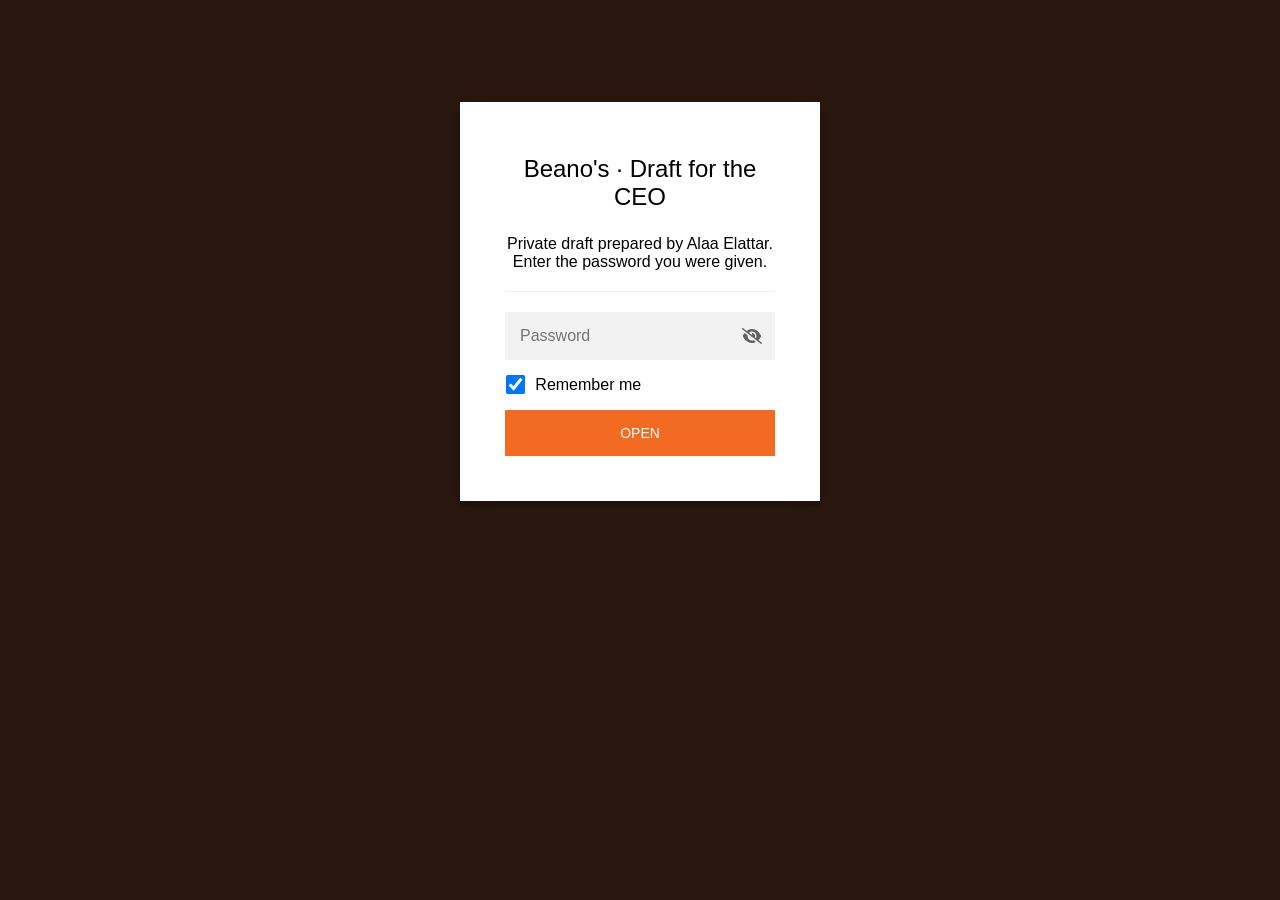
==== index.html @ b226813e "Beano's pitch site draft v0.2 (encrypted pages)" ====
<!DOCTYPE html>
<html class="staticrypt-html">
    <head>
        <meta charset="utf-8" />
        <title>Beano's · Draft for the CEO</title>
        <meta name="viewport" content="width=device-width, initial-scale=1" />

        <!-- do not cache this page -->
        <meta http-equiv="cache-control" content="max-age=0" />
        <meta http-equiv="cache-control" content="no-cache" />
        <meta http-equiv="expires" content="0" />
        <meta http-equiv="expires" content="Tue, 01 Jan 1980 1:00:00 GMT" />
        <meta http-equiv="pragma" content="no-cache" />

        <style>
            .staticrypt-hr {
                margin-top: 20px;
                margin-bottom: 20px;
                border: 0;
                border-top: 1px solid #eee;
            }

            .staticrypt-page {
                width: 360px;
                padding: 8% 0 0;
                margin: auto;
                box-sizing: border-box;
            }

            .staticrypt-form {
                position: relative;
                z-index: 1;
                background: #ffffff;
                max-width: 360px;
                margin: 0 auto 100px;
                padding: 45px;
                text-align: center;
                box-shadow: 0 0 20px 0 rgba(0, 0, 0, 0.2), 0 5px 5px 0 rgba(0, 0, 0, 0.24);
            }

            .staticrypt-form input[type="password"],
            input[type="text"] {
                background: inherit;
                border: 0;
                box-sizing: border-box; /* This ensures padding is included in the total width */
                font-size: 14px;
                outline: 0;
                padding: 15px 30px 15px 15px; /* Adjust the padding to ensure there is space for the icon */
                width: 100%;
            }

            .staticrypt-password-container {
                position: relative;
                outline: 0;
                background: #f2f2f2;
                width: 100%;
                border: 0;
                margin: 0 0 15px;
                box-sizing: border-box;
            }

            .staticrypt-toggle-password-visibility {
                cursor: pointer;
                height: 20px;
                opacity: 60%;
                padding: 13px;
                position: absolute;
                right: 0;
                top: 50%;
                transform: translateY(-50%);
                width: 20px;
            }

            .staticrypt-form .staticrypt-decrypt-button {
                text-transform: uppercase;
                outline: 0;
                background: #F36B23;
                width: 100%;
                border: 0;
                padding: 15px;
                color: #ffffff;
                font-size: 14px;
                cursor: pointer;
            }

            .staticrypt-form .staticrypt-decrypt-button:hover,
            .staticrypt-form .staticrypt-decrypt-button:active,
            .staticrypt-form .staticrypt-decrypt-button:focus {
                background: #F36B23;
                filter: brightness(92%);
            }

            .staticrypt-html {
                height: 100%;
            }

            .staticrypt-body {
                height: 100%;
                margin: 0;
            }

            .staticrypt-content {
                height: 100%;
                margin-bottom: 1em;
                background: #2A1810;
                font-family: "Arial", sans-serif;
                -webkit-font-smoothing: antialiased;
                -moz-osx-font-smoothing: grayscale;
            }

            .staticrypt-instructions {
                margin-top: -1em;
                margin-bottom: 1em;
            }

            .staticrypt-title {
                font-size: 1.5em;
            }

            label.staticrypt-remember {
                display: flex;
                align-items: center;
                margin-bottom: 1em;
            }

            .staticrypt-remember input[type="checkbox"] {
                transform: scale(1.5);
                margin-right: 1em;
            }

            .hidden {
                display: none !important;
            }

            .staticrypt-spinner-container {
                height: 100%;
                display: flex;
                align-items: center;
                justify-content: center;
            }

            .staticrypt-spinner {
                display: inline-block;
                width: 2rem;
                height: 2rem;
                vertical-align: text-bottom;
                border: 0.25em solid gray;
                border-right-color: transparent;
                border-radius: 50%;
                -webkit-animation: spinner-border 0.75s linear infinite;
                animation: spinner-border 0.75s linear infinite;
                animation-duration: 0.75s;
                animation-timing-function: linear;
                animation-delay: 0s;
                animation-iteration-count: infinite;
                animation-direction: normal;
                animation-fill-mode: none;
                animation-play-state: running;
                animation-name: spinner-border;
            }

            @keyframes spinner-border {
                100% {
                    transform: rotate(360deg);
                }
            }

            @media screen and (-webkit-min-device-pixel-ratio: 0) {
                .staticrypt-form input[type="password"],
                input[type="text"] {
                    font-size: 16px;
                }
            }
        </style>
    </head>

    <body class="staticrypt-body">
        <div id="staticrypt_loading" class="staticrypt-spinner-container">
            <div class="staticrypt-spinner"></div>
        </div>

        <div id="staticrypt_content" class="staticrypt-content hidden">
            <div class="staticrypt-page">
                <div class="staticrypt-form">
                    <div class="staticrypt-instructions">
                        <p class="staticrypt-title">Beano's · Draft for the CEO</p>
                        <p>Private draft prepared by Alaa Elattar. Enter the password you were given.</p>
                    </div>

                    <hr class="staticrypt-hr" />

                    <form id="staticrypt-form" action="#" method="post">
                        <div class="staticrypt-password-container">
                            <input
                                id="staticrypt-password"
                                type="password"
                                name="password"
                                placeholder="Password"
                                autofocus
                            />

                            <img
                                class="staticrypt-toggle-password-visibility"
                                alt="Show password"
                                title="Show password"
                                src="[data-uri]"
                            />
                        </div>

                        <label id="staticrypt-remember-label" class="staticrypt-remember hidden">
                            <input id="staticrypt-remember" type="checkbox" name="remember" checked />
                            Remember me
                        </label>

                        <input type="submit" class="staticrypt-decrypt-button" value="Open" />
                    </form>
                </div>
            </div>
        </div>

        <script>
            // these variables will be filled when generating the file - the template format is 'variable_name'
            const staticryptInitiator = ((function(){
  const exports = {};
  const cryptoEngine = ((function(){
  const exports = {};
  const { subtle } = crypto;

const IV_BITS = 16 * 8;
const HEX_BITS = 4;
const ENCRYPTION_ALGO = "AES-CBC";

/**
 * Translates between utf8 encoded hexadecimal strings
 * and Uint8Array bytes.
 */
const HexEncoder = {
    /**
     * hex string -> bytes
     * @param {string} hexString
     * @returns {Uint8Array}
     */
    parse: function (hexString) {
        if (hexString.length % 2 !== 0) throw "Invalid hexString";
        const arrayBuffer = new Uint8Array(hexString.length / 2);

        for (let i = 0; i < hexString.length; i += 2) {
            const byteValue = parseInt(hexString.substring(i, i + 2), 16);
            if (isNaN(byteValue)) {
                throw "Invalid hexString";
            }
            arrayBuffer[i / 2] = byteValue;
        }
        return arrayBuffer;
    },

    /**
     * bytes -> hex string
     * @param {Uint8Array} bytes
     * @returns {string}
     */
    stringify: function (bytes) {
        const hexBytes = [];

        for (let i = 0; i < bytes.length; ++i) {
            let byteString = bytes[i].toString(16);
            if (byteString.length < 2) {
                byteString = "0" + byteString;
            }
            hexBytes.push(byteString);
        }
        return hexBytes.join("");
    },
};

/**
 * Translates between utf8 strings and Uint8Array bytes.
 */
const UTF8Encoder = {
    parse: function (str) {
        return new TextEncoder().encode(str);
    },

    stringify: function (bytes) {
        return new TextDecoder().decode(bytes);
    },
};

/**
 * Salt and encrypt a msg with a password.
 */
async function encrypt(msg, hashedPassword) {
    // Must be 16 bytes, unpredictable, and preferably cryptographically random. However, it need not be secret.
    // https://developer.mozilla.org/en-US/docs/Web/API/SubtleCrypto/encrypt#parameters
    const iv = crypto.getRandomValues(new Uint8Array(IV_BITS / 8));

    const key = await subtle.importKey("raw", HexEncoder.parse(hashedPassword), ENCRYPTION_ALGO, false, ["encrypt"]);

    const encrypted = await subtle.encrypt(
        {
            name: ENCRYPTION_ALGO,
            iv: iv,
        },
        key,
        UTF8Encoder.parse(msg)
    );

    // iv will be 32 hex characters, we prepend it to the ciphertext for use in decryption
    return HexEncoder.stringify(iv) + HexEncoder.stringify(new Uint8Array(encrypted));
}
exports.encrypt = encrypt;

/**
 * Decrypt a salted msg using a password.
 *
 * @param {string} encryptedMsg
 * @param {string} hashedPassword
 * @returns {Promise<string>}
 */
async function decrypt(encryptedMsg, hashedPassword) {
    const ivLength = IV_BITS / HEX_BITS;
    const iv = HexEncoder.parse(encryptedMsg.substring(0, ivLength));
    const encrypted = encryptedMsg.substring(ivLength);

    const key = await subtle.importKey("raw", HexEncoder.parse(hashedPassword), ENCRYPTION_ALGO, false, ["decrypt"]);

    const outBuffer = await subtle.decrypt(
        {
            name: ENCRYPTION_ALGO,
            iv: iv,
        },
        key,
        HexEncoder.parse(encrypted)
    );

    return UTF8Encoder.stringify(new Uint8Array(outBuffer));
}
exports.decrypt = decrypt;

/**
 * Salt and hash the password so it can be stored in localStorage without opening a password reuse vulnerability.
 *
 * @param {string} password
 * @param {string} salt
 * @returns {Promise<string>}
 */
async function hashPassword(password, salt) {
    // we hash the password in multiple steps, each adding more iterations. This is because we used to allow less
    // iterations, so for backward compatibility reasons, we need to support going from that to more iterations.
    let hashedPassword = await hashLegacyRound(password, salt);

    hashedPassword = await hashSecondRound(hashedPassword, salt);

    return hashThirdRound(hashedPassword, salt);
}
exports.hashPassword = hashPassword;

/**
 * This hashes the password with 1k iterations. This is a low number, we need this function to support backwards
 * compatibility.
 *
 * @param {string} password
 * @param {string} salt
 * @returns {Promise<string>}
 */
function hashLegacyRound(password, salt) {
    return pbkdf2(password, salt, 1000, "SHA-1");
}
exports.hashLegacyRound = hashLegacyRound;

/**
 * Add a second round of iterations. This is because we used to use 1k, so for backwards compatibility with
 * remember-me/autodecrypt links, we need to support going from that to more iterations.
 *
 * @param hashedPassword
 * @param salt
 * @returns {Promise<string>}
 */
function hashSecondRound(hashedPassword, salt) {
    return pbkdf2(hashedPassword, salt, 14000, "SHA-256");
}
exports.hashSecondRound = hashSecondRound;

/**
 * Add a third round of iterations to bring total number to 600k. This is because we used to use 1k, then 15k, so for
 * backwards compatibility with remember-me/autodecrypt links, we need to support going from that to more iterations.
 *
 * @param hashedPassword
 * @param salt
 * @returns {Promise<string>}
 */
function hashThirdRound(hashedPassword, salt) {
    return pbkdf2(hashedPassword, salt, 585000, "SHA-256");
}
exports.hashThirdRound = hashThirdRound;

/**
 * Salt and hash the password so it can be stored in localStorage without opening a password reuse vulnerability.
 *
 * @param {string} password
 * @param {string} salt
 * @param {int} iterations
 * @param {string} hashAlgorithm
 * @returns {Promise<string>}
 */
async function pbkdf2(password, salt, iterations, hashAlgorithm) {
    const key = await subtle.importKey("raw", UTF8Encoder.parse(password), "PBKDF2", false, ["deriveBits"]);

    const keyBytes = await subtle.deriveBits(
        {
            name: "PBKDF2",
            hash: hashAlgorithm,
            iterations,
            salt: UTF8Encoder.parse(salt),
        },
        key,
        256
    );

    return HexEncoder.stringify(new Uint8Array(keyBytes));
}

function generateRandomSalt() {
    const bytes = crypto.getRandomValues(new Uint8Array(128 / 8));

    return HexEncoder.stringify(new Uint8Array(bytes));
}
exports.generateRandomSalt = generateRandomSalt;

async function signMessage(hashedPassword, message) {
    const key = await subtle.importKey(
        "raw",
        HexEncoder.parse(hashedPassword),
        {
            name: "HMAC",
            hash: "SHA-256",
        },
        false,
        ["sign"]
    );
    const signature = await subtle.sign("HMAC", key, UTF8Encoder.parse(message));

    return HexEncoder.stringify(new Uint8Array(signature));
}
exports.signMessage = signMessage;

function getRandomAlphanum() {
    const possibleCharacters = "abcdefghijklmnopqrstuvwxyzABCDEFGHIJKLMNOPQRSTUVWXYZ0123456789";

    let byteArray;
    let parsedInt;

    // Keep generating new random bytes until we get a value that falls
    // within a range that can be evenly divided by possibleCharacters.length
    do {
        byteArray = crypto.getRandomValues(new Uint8Array(1));
        // extract the lowest byte to get an int from 0 to 255 (probably unnecessary, since we're only generating 1 byte)
        parsedInt = byteArray[0] & 0xff;
    } while (parsedInt >= 256 - (256 % possibleCharacters.length));

    // Take the modulo of the parsed integer to get a random number between 0 and totalLength - 1
    const randomIndex = parsedInt % possibleCharacters.length;

    return possibleCharacters[randomIndex];
}

/**
 * Generate a random string of a given length.
 *
 * @param {int} length
 * @returns {string}
 */
function generateRandomString(length) {
    let randomString = "";

    for (let i = 0; i < length; i++) {
        randomString += getRandomAlphanum();
    }

    return randomString;
}
exports.generateRandomString = generateRandomString;

  return exports;
})());
const codec = ((function(){
  const exports = {};
  /**
 * Initialize the codec with the provided cryptoEngine - this return functions to encode and decode messages.
 *
 * @param cryptoEngine - the engine to use for encryption / decryption
 */
function init(cryptoEngine) {
    const exports = {};

    /**
     * Top-level function for encoding a message.
     * Includes password hashing, encryption, and signing.
     *
     * @param {string} msg
     * @param {string} password
     * @param {string} salt
     *
     * @returns {string} The encoded text
     */
    async function encode(msg, password, salt) {
        const hashedPassword = await cryptoEngine.hashPassword(password, salt);

        const encrypted = await cryptoEngine.encrypt(msg, hashedPassword);

        // we use the hashed password in the HMAC because this is effectively what will be used a password (so we can store
        // it in localStorage safely, we don't use the clear text password)
        const hmac = await cryptoEngine.signMessage(hashedPassword, encrypted);

        return hmac + encrypted;
    }
    exports.encode = encode;

    /**
     * Encode using a password that has already been hashed. This is useful to encode multiple messages in a row, that way
     * we don't need to hash the password multiple times.
     *
     * @param {string} msg
     * @param {string} hashedPassword
     *
     * @returns {string} The encoded text
     */
    async function encodeWithHashedPassword(msg, hashedPassword) {
        const encrypted = await cryptoEngine.encrypt(msg, hashedPassword);

        // we use the hashed password in the HMAC because this is effectively what will be used a password (so we can store
        // it in localStorage safely, we don't use the clear text password)
        const hmac = await cryptoEngine.signMessage(hashedPassword, encrypted);

        return hmac + encrypted;
    }
    exports.encodeWithHashedPassword = encodeWithHashedPassword;

    /**
     * Top-level function for decoding a message.
     * Includes signature check and decryption.
     *
     * @param {string} signedMsg
     * @param {string} hashedPassword
     * @param {string} salt
     * @param {int} backwardCompatibleAttempt
     * @param {string} originalPassword
     *
     * @returns {Object} {success: true, decoded: string} | {success: false, message: string}
     */
    async function decode(signedMsg, hashedPassword, salt, backwardCompatibleAttempt = 0, originalPassword = "") {
        const encryptedHMAC = signedMsg.substring(0, 64);
        const encryptedMsg = signedMsg.substring(64);
        const decryptedHMAC = await cryptoEngine.signMessage(hashedPassword, encryptedMsg);

        if (decryptedHMAC !== encryptedHMAC) {
            // we have been raising the number of iterations in the hashing algorithm multiple times, so to support the old
            // remember-me/autodecrypt links we need to try bringing the old hashes up to speed.
            originalPassword = originalPassword || hashedPassword;
            if (backwardCompatibleAttempt === 0) {
                const updatedHashedPassword = await cryptoEngine.hashThirdRound(originalPassword, salt);

                return decode(signedMsg, updatedHashedPassword, salt, backwardCompatibleAttempt + 1, originalPassword);
            }
            if (backwardCompatibleAttempt === 1) {
                let updatedHashedPassword = await cryptoEngine.hashSecondRound(originalPassword, salt);
                updatedHashedPassword = await cryptoEngine.hashThirdRound(updatedHashedPassword, salt);

                return decode(signedMsg, updatedHashedPassword, salt, backwardCompatibleAttempt + 1, originalPassword);
            }

            return { success: false, message: "Signature mismatch" };
        }

        return {
            success: true,
            decoded: await cryptoEngine.decrypt(encryptedMsg, hashedPassword),
        };
    }
    exports.decode = decode;

    return exports;
}
exports.init = init;

  return exports;
})());
const decode = codec.init(cryptoEngine).decode;

/**
 * Initialize the staticrypt module, that exposes functions callbable by the password_template.
 *
 * @param {{
 *  staticryptEncryptedMsgUniqueVariableName: string,
 *  isRememberEnabled: boolean,
 *  rememberDurationInDays: number,
 *  staticryptSaltUniqueVariableName: string,
 * }} staticryptConfig - object of data that is stored on the password_template at encryption time.
 *
 * @param {{
 *  rememberExpirationKey: string,
 *  rememberPassphraseKey: string,
 *  replaceHtmlCallback: function,
 *  clearLocalStorageCallback: function,
 * }} templateConfig - object of data that can be configured by a custom password_template.
 */
function init(staticryptConfig, templateConfig) {
    const exports = {};

    /**
     * Decrypt our encrypted page, replace the whole HTML.
     *
     * @param {string} hashedPassword
     * @returns {Promise<boolean>}
     */
    async function decryptAndReplaceHtml(hashedPassword) {
        const { staticryptEncryptedMsgUniqueVariableName, staticryptSaltUniqueVariableName } = staticryptConfig;
        const { replaceHtmlCallback } = templateConfig;

        const result = await decode(
            staticryptEncryptedMsgUniqueVariableName,
            hashedPassword,
            staticryptSaltUniqueVariableName
        );
        if (!result.success) {
            return false;
        }
        const plainHTML = result.decoded;

        // if the user configured a callback call it, otherwise just replace the whole HTML
        if (typeof replaceHtmlCallback === "function") {
            replaceHtmlCallback(plainHTML);
        } else {
            document.write(plainHTML);
            document.close();
        }

        return true;
    }

    /**
     * Attempt to decrypt the page and replace the whole HTML.
     *
     * @param {string} password
     * @param {boolean} isRememberChecked
     *
     * @returns {Promise<{isSuccessful: boolean, hashedPassword?: string}>} - we return an object, so that if we want to
     *   expose more information in the future we can do it without breaking the password_template
     */
    async function handleDecryptionOfPage(password, isRememberChecked) {
        const { staticryptSaltUniqueVariableName } = staticryptConfig;

        // decrypt and replace the whole page
        const hashedPassword = await cryptoEngine.hashPassword(password, staticryptSaltUniqueVariableName);
        return handleDecryptionOfPageFromHash(hashedPassword, isRememberChecked);
    }
    exports.handleDecryptionOfPage = handleDecryptionOfPage;

    async function handleDecryptionOfPageFromHash(hashedPassword, isRememberChecked) {
        const { isRememberEnabled, rememberDurationInDays } = staticryptConfig;
        const { rememberExpirationKey, rememberPassphraseKey } = templateConfig;

        const isDecryptionSuccessful = await decryptAndReplaceHtml(hashedPassword);

        if (!isDecryptionSuccessful) {
            return {
                isSuccessful: false,
                hashedPassword,
            };
        }

        // remember the hashedPassword and set its expiration if necessary
        if (isRememberEnabled && isRememberChecked) {
            window.localStorage.setItem(rememberPassphraseKey, hashedPassword);

            // set the expiration if the duration isn't 0 (meaning no expiration)
            if (rememberDurationInDays > 0) {
                window.localStorage.setItem(
                    rememberExpirationKey,
                    (new Date().getTime() + rememberDurationInDays * 24 * 60 * 60 * 1000).toString()
                );
            }
        }

        return {
            isSuccessful: true,
            hashedPassword,
        };
    }
    exports.handleDecryptionOfPageFromHash = handleDecryptionOfPageFromHash;

    /**
     * Clear localstorage from staticrypt related values
     */
    function clearLocalStorage() {
        const { clearLocalStorageCallback, rememberExpirationKey, rememberPassphraseKey } = templateConfig;

        if (typeof clearLocalStorageCallback === "function") {
            clearLocalStorageCallback();
        } else {
            localStorage.removeItem(rememberPassphraseKey);
            localStorage.removeItem(rememberExpirationKey);
        }
    }

    async function handleDecryptOnLoad() {
        let isSuccessful = await decryptOnLoadFromUrl();

        if (!isSuccessful) {
            isSuccessful = await decryptOnLoadFromRememberMe();
        }

        return { isSuccessful };
    }
    exports.handleDecryptOnLoad = handleDecryptOnLoad;

    /**
     * Clear storage if we are logging out
     *
     * @returns {boolean} - whether we logged out
     */
    function logoutIfNeeded() {
        const logoutKey = "staticrypt_logout";

        // handle logout through query param
        const queryParams = new URLSearchParams(window.location.search);
        if (queryParams.has(logoutKey)) {
            clearLocalStorage();
            return true;
        }

        // handle logout through URL fragment
        const hash = window.location.hash.substring(1);
        if (hash.includes(logoutKey)) {
            clearLocalStorage();
            return true;
        }

        return false;
    }

    /**
     * To be called on load: check if we want to try to decrypt and replace the HTML with the decrypted content, and
     * try to do it if needed.
     *
     * @returns {Promise<boolean>} true if we derypted and replaced the whole page, false otherwise
     */
    async function decryptOnLoadFromRememberMe() {
        const { rememberDurationInDays } = staticryptConfig;
        const { rememberExpirationKey, rememberPassphraseKey } = templateConfig;

        // if we are login out, terminate
        if (logoutIfNeeded()) {
            return false;
        }

        // if there is expiration configured, check if we're not beyond the expiration
        if (rememberDurationInDays && rememberDurationInDays > 0) {
            const expiration = localStorage.getItem(rememberExpirationKey),
                isExpired = expiration && new Date().getTime() > parseInt(expiration);

            if (isExpired) {
                clearLocalStorage();
                return false;
            }
        }

        const hashedPassword = localStorage.getItem(rememberPassphraseKey);

        if (hashedPassword) {
            // try to decrypt
            const isDecryptionSuccessful = await decryptAndReplaceHtml(hashedPassword);

            // if the decryption is unsuccessful the password might be wrong - silently clear the saved data and let
            // the user fill the password form again
            if (!isDecryptionSuccessful) {
                clearLocalStorage();
                return false;
            }

            return true;
        }

        return false;
    }

    async function decryptOnLoadFromUrl() {
        const passwordKey = "staticrypt_pwd";
        const rememberMeKey = "remember_me";

        // try to get the password from the query param (for backward compatibility - we now want to avoid this method,
        // since it sends the hashed password to the server which isn't needed)
        const queryParams = new URLSearchParams(window.location.search);
        const hashedPasswordQuery = queryParams.get(passwordKey);
        const rememberMeQuery = queryParams.get(rememberMeKey);

        const urlFragment = window.location.hash.substring(1);
        // get the password from the url fragment
        const hashedPasswordRegexMatch = urlFragment.match(new RegExp(passwordKey + "=([^&]*)"));
        const hashedPasswordFragment = hashedPasswordRegexMatch ? hashedPasswordRegexMatch[1] : null;
        const rememberMeFragment = urlFragment.includes(rememberMeKey);

        const hashedPassword = hashedPasswordFragment || hashedPasswordQuery;
        const rememberMe = rememberMeFragment || rememberMeQuery;

        if (hashedPassword) {
            return handleDecryptionOfPageFromHash(hashedPassword, rememberMe);
        }

        return false;
    }

    return exports;
}
exports.init = init;

  return exports;
})());
            const templateError = "Bad password!",
                templateToggleAltShow = "Show password",
                templateToggleAltHide = "Hide password",
                isRememberEnabled = true,
                staticryptConfig = {"staticryptEncryptedMsgUniqueVariableName":"[base64]","isRememberEnabled":true,"rememberDurationInDays":7,"staticryptSaltUniqueVariableName":"b8e91a7cf2f8fc9739624443bcfa6524"};

            // you can edit these values to customize some of the behavior of StatiCrypt
            const templateConfig = {
                rememberExpirationKey: "staticrypt_expiration",
                rememberPassphraseKey: "staticrypt_passphrase",
                replaceHtmlCallback: null,
                clearLocalStorageCallback: null,
            };

            // init the staticrypt engine
            const staticrypt = staticryptInitiator.init(staticryptConfig, templateConfig);

            // try to automatically decrypt on load if there is a saved password
            window.onload = async function () {
                const { isSuccessful } = await staticrypt.handleDecryptOnLoad();

                // if we didn't decrypt anything on load, show the password prompt. Otherwise the content has already been
                // replaced, no need to do anything
                if (!isSuccessful) {
                    // hide loading screen
                    document.getElementById("staticrypt_loading").classList.add("hidden");
                    document.getElementById("staticrypt_content").classList.remove("hidden");
                    document.getElementById("staticrypt-password").focus();

                    // show the remember me checkbox
                    if (isRememberEnabled) {
                        document.getElementById("staticrypt-remember-label").classList.remove("hidden");
                    }
                }
            };

            // toggle password visibility
            const toggleIcon = document.querySelector(".staticrypt-toggle-password-visibility");
            // these two icons are coming from FontAwesome
            const imgSrcEyeClosed =
                "[data-uri]";
            const imgSrcEyeOpened =
                "[data-uri]";
            toggleIcon.addEventListener("click", function () {
                const passwordInput = document.getElementById("staticrypt-password");
                if (passwordInput.type === "password") {
                    passwordInput.type = "text";
                    toggleIcon.src = imgSrcEyeOpened;
                    toggleIcon.alt = templateToggleAltHide;
                    toggleIcon.title = templateToggleAltHide;
                } else {
                    passwordInput.type = "password";
                    toggleIcon.src = imgSrcEyeClosed;
                    toggleIcon.alt = templateToggleAltShow;
                    toggleIcon.title = templateToggleAltShow;
                }
            });

            // handle password form submission
            document.getElementById("staticrypt-form").addEventListener("submit", async function (e) {
                e.preventDefault();

                const password = document.getElementById("staticrypt-password").value,
                    isRememberChecked = document.getElementById("staticrypt-remember").checked;

                const { isSuccessful } = await staticrypt.handleDecryptionOfPage(password, isRememberChecked);

                if (!isSuccessful) {
                    alert(templateError);
                }
            });
        </script>
    </body>
</html>
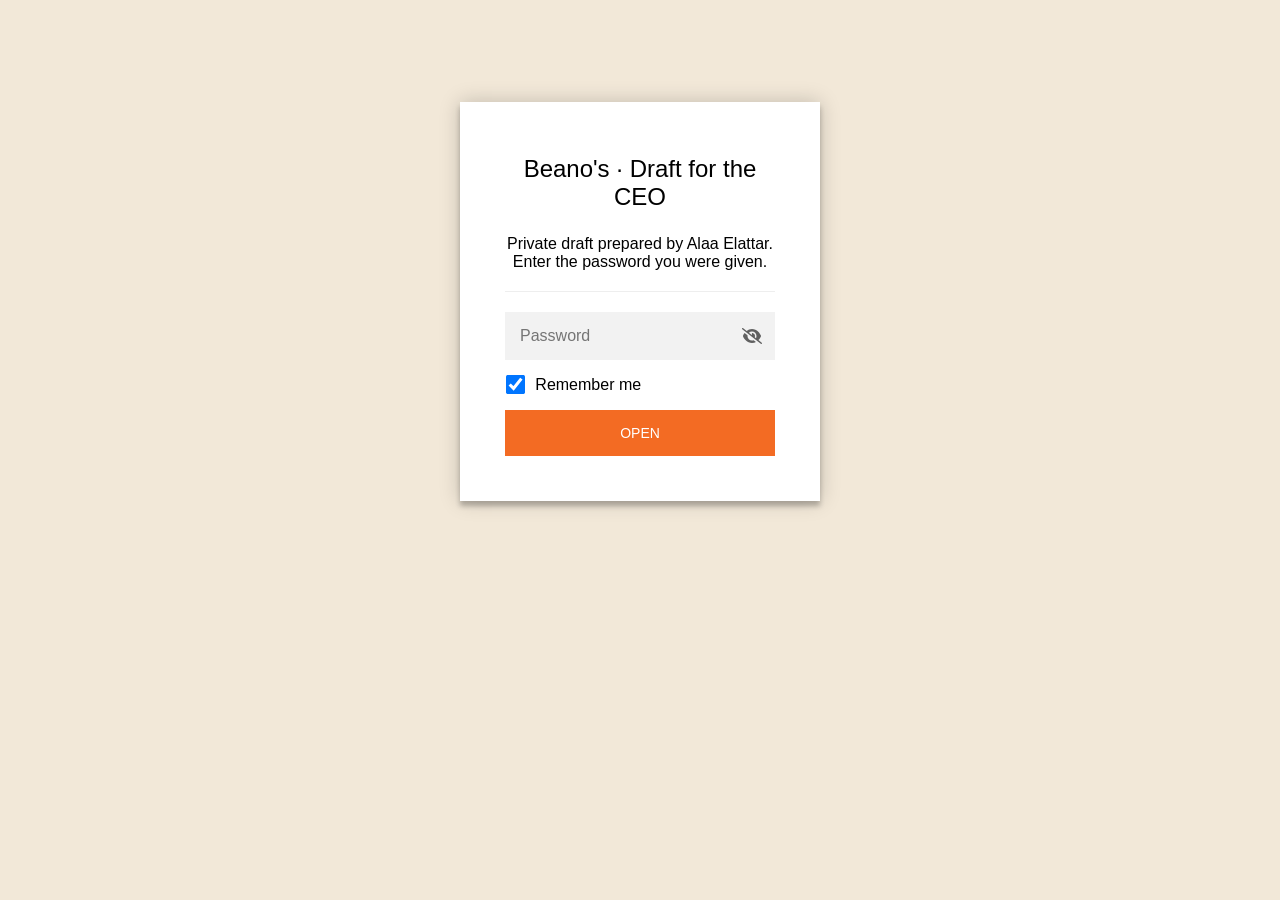
==== commit 098e08f8: "Light latte theme with brown beans; content edits" ====
--- a/index.html
+++ b/index.html
@@ -102,7 +102,7 @@
             .staticrypt-content {
                 height: 100%;
                 margin-bottom: 1em;
-                background: #2A1810;
+                background: #F2E8D8;
                 font-family: "Arial", sans-serif;
                 -webkit-font-smoothing: antialiased;
                 -moz-osx-font-smoothing: grayscale;
@@ -820,7 +820,7 @@
                 templateToggleAltShow = "Show password",
                 templateToggleAltHide = "Hide password",
                 isRememberEnabled = true,
-                staticryptConfig = {"staticryptEncryptedMsgUniqueVariableName":"[base64]","isRememberEnabled":true,"rememberDurationInDays":7,"staticryptSaltUniqueVariableName":"b8e91a7cf2f8fc9739624443bcfa6524"};
+                staticryptConfig = {"staticryptEncryptedMsgUniqueVariableName":"[base64]","isRememberEnabled":true,"rememberDurationInDays":7,"staticryptSaltUniqueVariableName":"b8e91a7cf2f8fc9739624443bcfa6524"};
 
             // you can edit these values to customize some of the behavior of StatiCrypt
             const templateConfig = {
